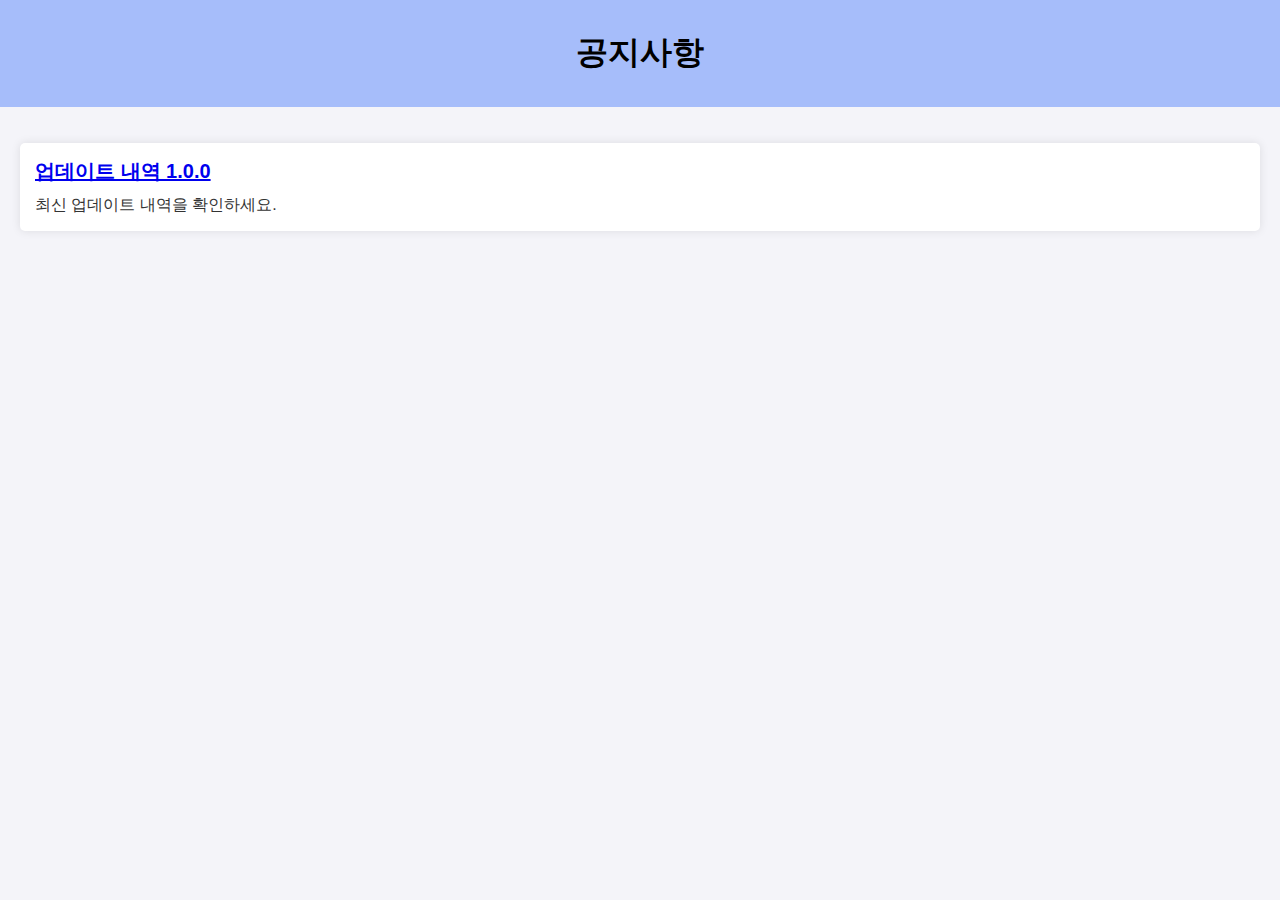
==== android.html @ ce6c66f1 "android, ios 공지사항 분리" ====
<!DOCTYPE html>
<html lang="ko">
<head>
    <meta charset="UTF-8">
    <meta name="viewport" content="width=device-width, initial-scale=1.0">
    <title>공지사항</title>
    <link rel="stylesheet" href="styles.css"> <!-- 외부 CSS 파일 링크 -->
</head>
<body>
    <header>
        <h1>공지사항</h1>
    </header>
    <main>
        <ul class="notice-list">
            <li class="notice-item">
                <a href="detail100.html"><h2>업데이트 내역 1.0.0</h2></a>
                <p>최신 업데이트 내역을 확인하세요.</p>
            </li>
            <!-- <li class="notice-item">
                <a href="detail.html?id=2"><h2>업데이트 내역 1.1.0</h2></a>
            </li>
            <li class="notice-item">
                <a href="detail.html?id=3"><h2>업데이트 내역 v3</h2></a>
            </li> -->
        </ul>
    </main>
</body>
</html>
---- styles.css ----
body {
    font-family: Arial, sans-serif;
    margin: 0;
    padding: 0;
    background-color: #f4f4f9;
    color: #333;
}

header {
    background-color: #A6BDFA;
    color: black;
    padding: 10px 0;
    text-align: center;
}

main {
    padding: 20px;
}

.notice-list {
    list-style-type: none;
    padding: 0;
}

.notice-item {
    background: white;
    padding: 15px;
    margin-bottom: 10px;
    border-radius: 5px;
    box-shadow: 0 0 10px rgba(0, 0, 0, 0.1);
}

.notice-item h2 {
    margin: 0 0 10px;
    font-size: 1.25em;
}

.notice-item p {
    margin: 0;
}
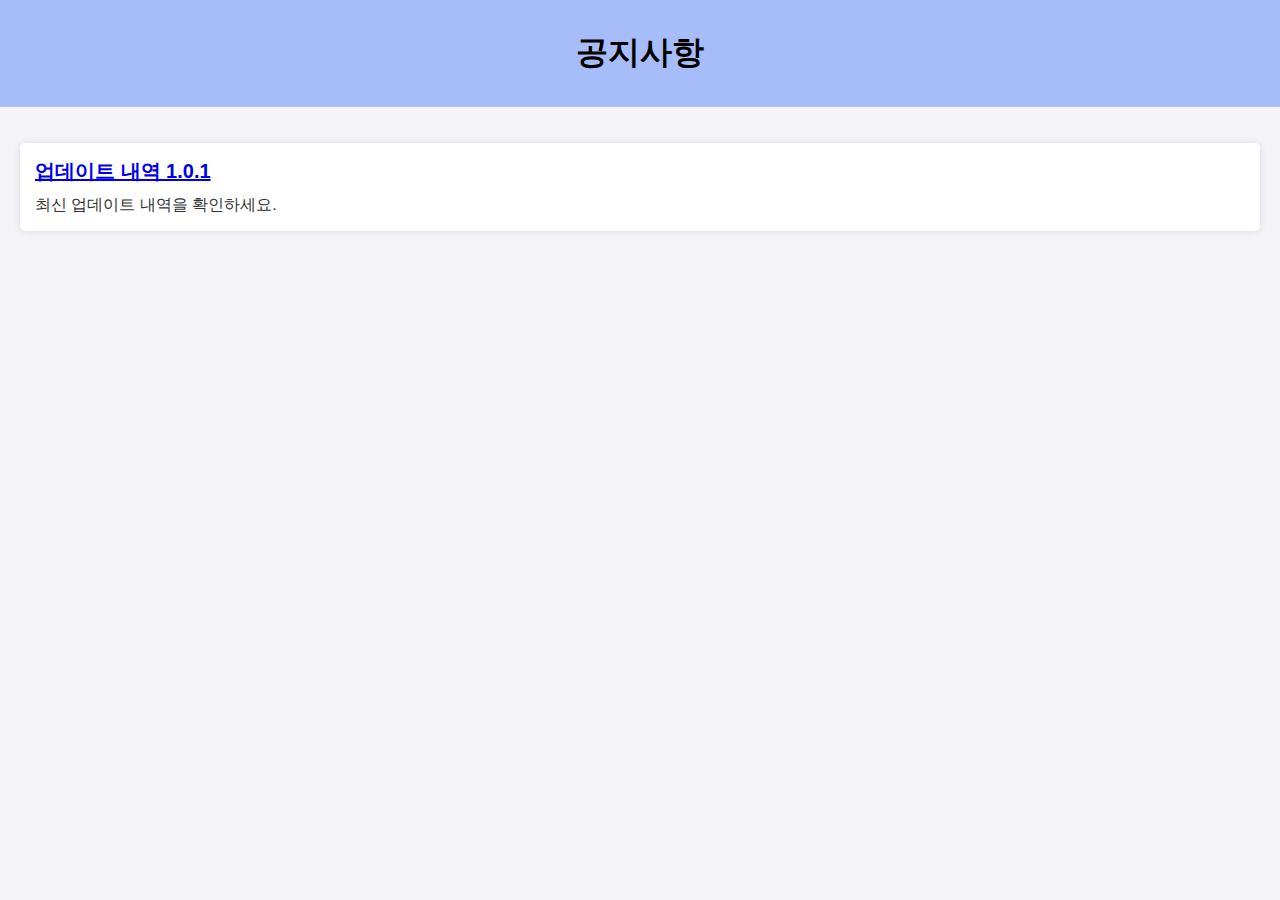
==== commit 86765edb: "android, ios 공지사항 분리 완료" ====
--- a/android.html
+++ b/android.html
@@ -13,7 +13,7 @@
     <main>
         <ul class="notice-list">
             <li class="notice-item">
-                <a href="detail100.html"><h2>업데이트 내역 1.0.0</h2></a>
+                <a href="androidNotice/detail101.html"><h2>업데이트 내역 1.0.1</h2></a>
                 <p>최신 업데이트 내역을 확인하세요.</p>
             </li>
             <!-- <li class="notice-item">
